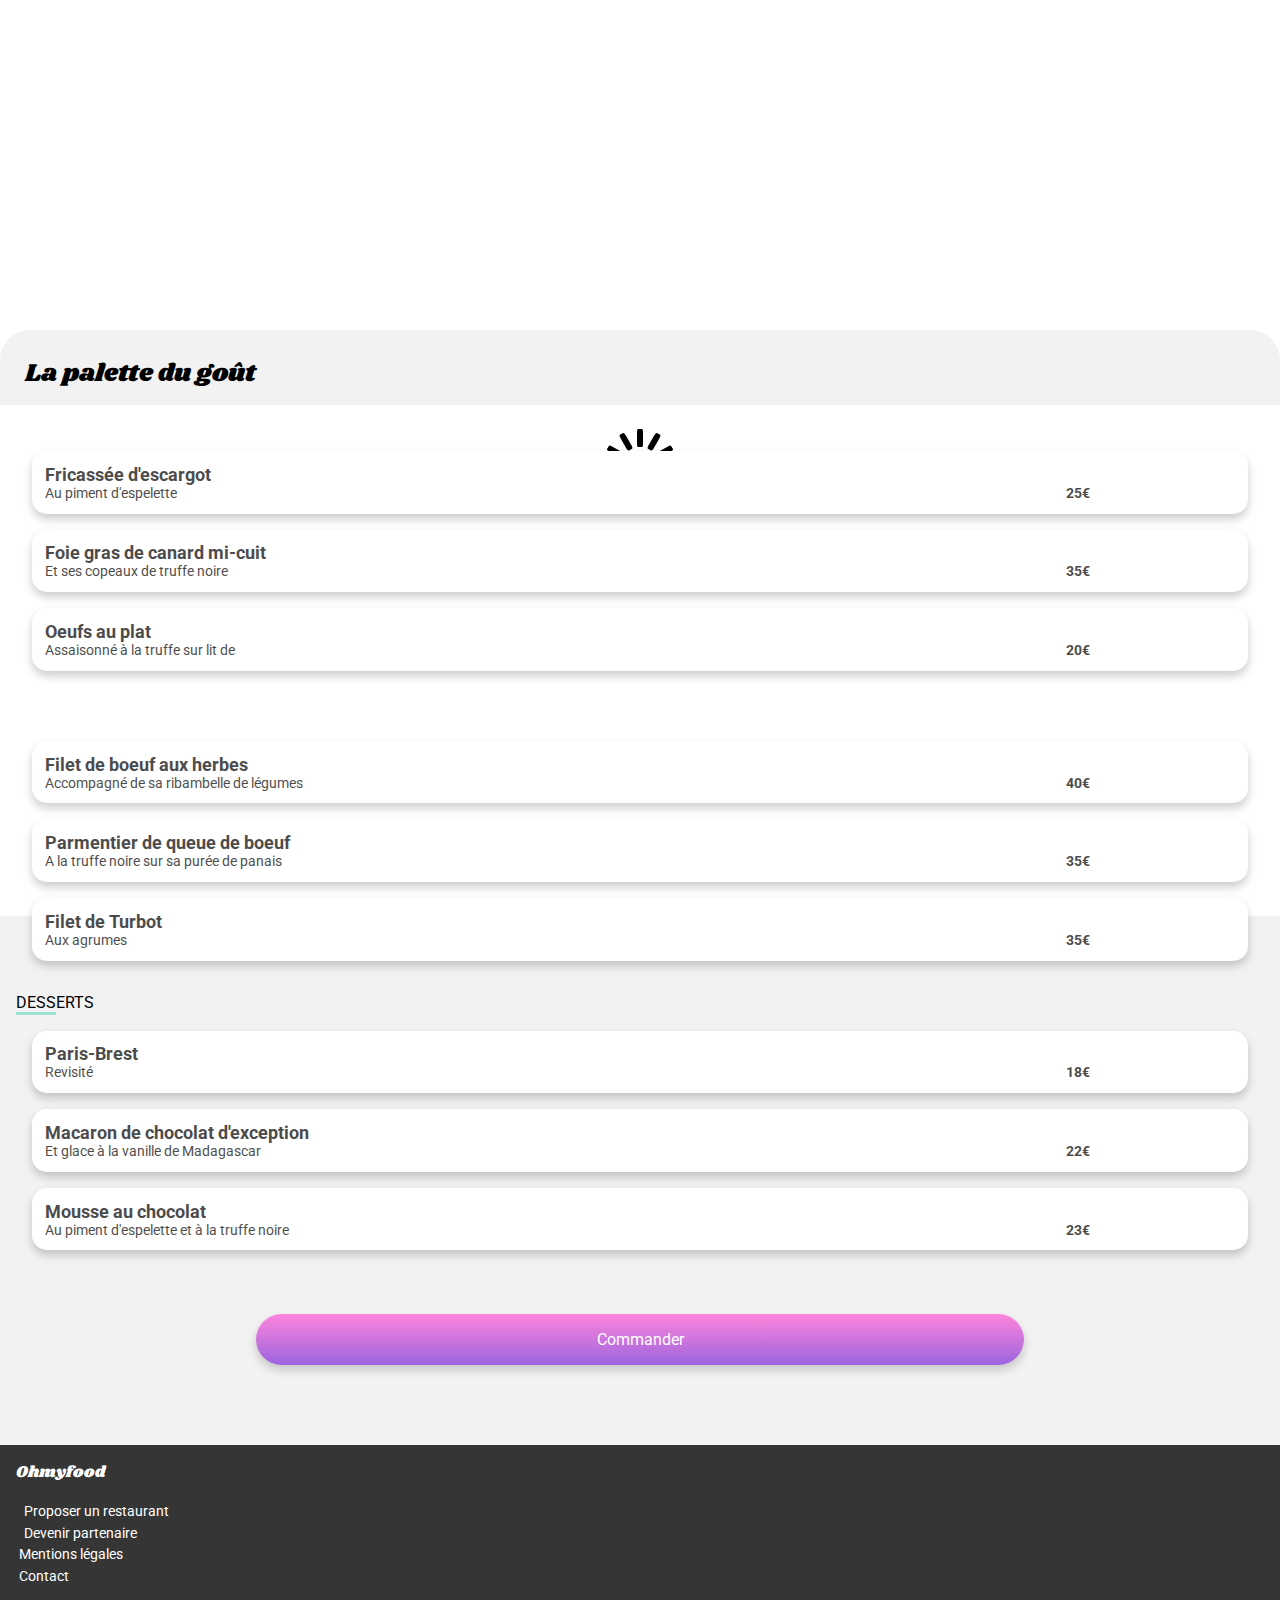
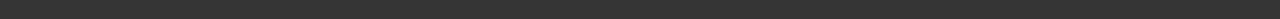
==== public/pages/page_1.html @ a10afa3a "intégration pages" ====
<!doctype html>
<html lang="fr"></html>
  <head> 
      <meta charset="utf-8">
      <title>OpenClasrooms - Projet 3 : Ohmyfood</title>
      <link rel="stylesheet" href="../css/main.css">
      <link rel="stylesheet" href="https://pro.fontawesome.com/releases/v5.10.0/css/all.css" integrity="sha384-AYmEC3Yw5cVb3ZcuHtOA93w35dYTsvhLPVnYs9eStHfGJvOvKxVfELGroGkvsg+p" crossorigin="anonymous"/>
      <meta name="viewport" content="width=device-width, initial-scale=1">
  </head>
  <body>
    <div class="anim">
      <div class="anim__spinner">
          <div></div>
          <div></div>
          <div></div>
          <div></div>
          <div></div>
          <div></div>
          <div></div>
          <div></div>
          <div></div>
          <div></div>
          <div></div>
          <div></div>
      </div>
  </div>
    <main>
        <div class="entete-menu">
          <div class="entete-menu__logopage">
            <a href="../../index.html" alt="Retour"><i class="fas fa-arrow-left"></i></a><img src="../images/logo/ohmyfood.png" alt="Ohmyfood">
          </div>
          <div class="entete-menu__img-restaurant">
            <div class="entete-menu__img-restaurant-img1"></div>
          </div>
        </div>     
        <div class="shrik menu-titre">La palette du goût<i class="far fa-heart"></i></div>
        <div class="menu">
          <div class="entrees">
            <div class="entrees__titre">ENTRÉES</div>
            <div class="entrees__souligne"></div>          
          </div>
          <div class="plats">
            <div class="plats__nom">Fricassée d'escargot</div>
            <div class="plats__description">Au piment d'espelette</div>
            <div class="plats__prix">25€</div>
          </div>
          <div class="plats">
            <div class="plats__nom">Foie gras de canard mi-cuit</div>
            <div class="plats__description">Et ses copeaux de truffe noire</div>
            <div class="plats__prix">35€</div>
          </div>
          <div class="plats">
            <div class="plats__nom">Oeufs au plat</div>
            <div class="plats__description">Assaisonné à la truffe sur lit de</div>
            <div class="plats__prix">20€</div>
          </div>    
          <div class="entrees">
            <div class="entrees__titre">PLATS</div>
            <div class="entrees__souligne"></div>          
          </div>
          <div class="plats">
            <div class="plats__nom">Filet de boeuf aux herbes</div>
            <div class="plats__description">Accompagné de sa ribambelle de légumes</div>
            <div class="plats__prix">40€</div>
          </div>
          <div class="plats">
            <div class="plats__nom">Parmentier de queue de boeuf</div>
            <div class="plats__description">A la truffe noire sur sa purée de panais</div>
            <div class="plats__prix">35€</div>
          </div>
          <div class="plats">
            <div class="plats__nom">Filet de Turbot</div>
            <div class="plats__description">Aux agrumes</div>
            <div class="plats__prix">35€</div>
          </div>
          <div class="entrees">
            <div class="entrees__titre">DESSERTS</div>
            <div class="entrees__souligne"></div>          
          </div>
          <div class="plats">
            <div class="plats__nom">Paris-Brest</div>
            <div class="plats__description">Revisité</div>
            <div class="plats__prix">18€</div>
          </div>
          <div class="plats">
            <div class="plats__nom">Macaron de chocolat d'exception</div>
            <div class="plats__description">Et glace à la vanille de Madagascar</div>
            <div class="plats__prix">22€</div>
          </div>
          <div class="plats">
            <div class="plats__nom">Mousse au chocolat</div>
            <div class="plats__description">Au piment d'espelette et à la truffe noire</div>
            <div class="plats__prix">23€</div>
          </div>
          <div class="menu__commander">
            <div class="btn-violet">
              <div class="btn-violet-caption">Commander</div>
            </div>
          </div>
        </div>       
    </main>
    <div class="footer">                
      <p class="shrik footer__titre">Ohmyfood</p>
      <p class="footer__menu"><i class="fas fa-utensils"></i>Proposer un restaurant</p>
      <p class="footer__menu"><i class="fas fa-hands-helping"></i>Devenir partenaire</p>
      <p class="footer__menu">Mentions légales</p>
      <p class="footer__menu">Contact</p>
    </div>
  </body>
</html>
---- public/css/main.css ----
@import url("https://fonts.googleapis.com/css2?family=Roboto&display=swap");
@import url("https://fonts.googleapis.com/css2?family=Shrikhand&display=swap");
* {
  box-sizing: border-box;
  margin: 0;
  padding: 0;
}

html, body {
  font-family: 'Roboto', sans-serif;
}

.shrik {
  font-family: 'Shrikhand', sans-serif;
}

.anim {
  position: absolute;
  display: flex;
  width: 100%;
  height: 100%;
  align-items: center;
  justify-content: space-evenly;
  background-color: white;
  animation: anim 0.5s 3s both;
}

.anim__spinner {
  color: official;
  display: inline-block;
  position: relative;
  width: 80px;
  height: 80px;
}

.anim__spinner div {
  transform-origin: 40px 40px;
  animation: animspinner 1.2s linear infinite;
}

.anim__spinner div:after {
  content: " ";
  display: block;
  position: absolute;
  top: 3px;
  left: 37px;
  width: 6px;
  height: 18px;
  border-radius: 20%;
  background: #000;
}

.anim__spinner div:nth-child(1) {
  transform: rotate(0deg);
  animation-delay: -1.1s;
}

.anim__spinner div:nth-child(2) {
  transform: rotate(30deg);
  animation-delay: -1s;
}

.anim__spinner div:nth-child(3) {
  transform: rotate(60deg);
  animation-delay: -0.9s;
}

.anim__spinner div:nth-child(4) {
  transform: rotate(90deg);
  animation-delay: -0.8s;
}

.anim__spinner div:nth-child(5) {
  transform: rotate(120deg);
  animation-delay: -0.7s;
}

.anim__spinner div:nth-child(6) {
  transform: rotate(150deg);
  animation-delay: -0.6s;
}

.anim__spinner div:nth-child(7) {
  transform: rotate(180deg);
  animation-delay: -0.5s;
}

.anim__spinner div:nth-child(8) {
  transform: rotate(210deg);
  animation-delay: -0.4s;
}

.anim__spinner div:nth-child(9) {
  transform: rotate(240deg);
  animation-delay: -0.3s;
}

.anim__spinner div:nth-child(10) {
  transform: rotate(270deg);
  animation-delay: -0.2s;
}

.anim__spinner div:nth-child(11) {
  transform: rotate(300deg);
  animation-delay: -0.1s;
}

.anim__spinner div:nth-child(12) {
  transform: rotate(330deg);
  animation-delay: 0s;
}

main {
  animation: main 3s 3s both;
}

@keyframes main {
  0% {
    opacity: 0;
  }
  100% {
    opacity: 1;
  }
}

@keyframes anim {
  0% {
    opacity: 1;
  }
  100% {
    opacity: 0;
    visibility: hidden;
  }
}

@keyframes animspinner {
  0% {
    opacity: 1;
  }
  100% {
    opacity: 0;
    visibility: hidden;
  }
}

.btn-violet {
  box-shadow: 0px 5px 10px 0 rgba(0, 0, 0, 0.2);
  background: linear-gradient(0deg, #9356DC 0%, #FF79DA 100%);
  opacity: 0.9;
  border-radius: 100rem;
  height: 100%;
  width: 60%;
  display: flex;
  align-items: center;
  justify-content: space-evenly;
  padding-top: 1rem;
  padding-bottom: 1rem;
  cursor: pointer;
}

.btn-violet-caption {
  background: transparent;
  color: #fff;
  font-size: 16px;
}

.btn-violet:hover {
  box-shadow: 0px 5px 10px 0 rgba(0, 0, 0, 0.8);
  opacity: 0.4;
  color: #FF79DA;
}

.btn-fonctionnement {
  position: relative;
  box-shadow: 0px 5px 10px 0 rgba(0, 0, 0, 0.2);
  border-radius: 15px;
  height: 100%;
  width: 80%;
  align-items: center;
  justify-content: space-evenly;
  padding-top: 0.5rem;
  padding-bottom: 0.5rem;
  cursor: pointer;
  background: rgba(0, 0, 0, 0.05);
  margin: 0.6em;
}

.btn-fonctionnement-caption {
  background: transparent;
  color: #000;
  font-size: 14px;
  padding: 1em;
  display: grid;
  grid-template-columns: 0% 60%;
  align-items: center;
  justify-content: space-evenly;
  text-align: left;
}

.btn-fonctionnement i {
  font-size: 16PX;
}

.btn-fonctionnement-num {
  position: absolute;
  top: 22px;
  left: -15px;
  margin-top: -2px;
  width: 25px;
  color: #f2eafb;
  background: #9356DC;
  border-radius: 25px;
  font-weight: bold;
  font-size: 10px;
  padding: 5px;
  text-align: center;
}

.btn-fonctionnement:hover {
  color: #FF79DA;
  background: #f2eafb;
}

.btn-fonctionnement:hover i {
  color: #9356DC;
}

.restaurants__vignette {
  box-shadow: 0px 5px 10px 0 rgba(0, 0, 0, 0.2);
  position: relative;
  display: block;
  margin-bottom: 1em;
  border-radius: 10px;
  color: black;
  text-decoration: none;
  width: 90%;
}

.restaurants__vignette img {
  top: -20px;
  width: 100%;
  height: 180px;
  border-radius: 10px 10px 0px 0px;
  object-fit: cover;
}

.restaurants__vignette-description {
  position: relative;
  margin: .5em;
  margin-left: .8em;
  text-align: left;
}

.restaurants__vignette-description i {
  position: absolute;
  top: 20%;
  left: 90%;
  font-size: 18px;
}

.restaurants__vignette-description i:hover {
  transition: transform 450ms, color 300ms 150ms;
  color: #9356DC;
}

.restaurants__vignette-description-nom {
  font-weight: bold;
}

.restaurants__vignette-description-lieu {
  font-size: 14px;
  opacity: 70%;
}

.restaurants__vignette:hover {
  opacity: 0.9;
}

.restaurants__vignette-nouveau-resto {
  position: absolute;
  top: 10px;
  left: 75%;
  font-size: 14px;
  font-weight: bold;
  padding-left: 0.5em;
  padding-right: 0.5em;
  padding-top: 0.2em;
  padding-bottom: 0.2em;
  border-radius: 2px;
  background: #99E2D0;
  color: #278870;
}

.logo, .entete-menu__logopage {
  display: flex;
  align-items: center;
  justify-content: space-evenly;
  margin: 1em;
}

.logo img, .entete-menu__logopage img {
  height: 25px;
}

.entete-menu__logopage {
  align-items: left;
}

.entete-menu__logopage a {
  position: absolute;
  color: black;
  text-decoration: none;
  padding-right: 4em;
  top: 20px;
  left: 50px;
}

.localisation {
  display: flex;
  flex-wrap: wrap;
  align-items: center;
  flex-direction: column;
  height: 100%;
  width: 100%;
  text-align: center;
  padding-bottom: 4em;
  background: rgba(0, 0, 0, 0.05);
}

.localisation__lieu {
  position: relative;
  left: -10px;
  width: 100%;
  color: rgba(0, 0, 0, 0.7);
  background: rgba(0, 0, 0, 0.05);
  border-top: 3px solid rgba(0, 0, 0, 0.05);
  font-size: 14px;
  font-weight: bold;
}

.localisation__lieu i {
  padding: 1em;
}

.localisation__titre {
  width: 60%;
  padding-top: 1em;
  padding-bottom: 0.5em;
  text-align: center;
  font-size: 20px;
  font-weight: bold;
}

.localisation__sous-titre {
  width: 80%;
  padding-bottom: 2em;
  text-align: center;
  color: rgba(0, 0, 0, 0.5);
}

.fonctionnement {
  display: flex;
  flex-wrap: wrap;
  align-items: center;
  flex-direction: column;
  height: 100%;
  width: 100%;
  text-align: center;
  padding-bottom: 3em;
}

.fonctionnement__titre {
  width: 90%;
  padding-top: 2em;
  padding-bottom: 1em;
  text-align: left;
  font-size: 20px;
  font-weight: bold;
}

.restaurants {
  display: flex;
  flex-wrap: wrap;
  align-items: center;
  flex-direction: column;
  height: 100%;
  width: 100%;
  text-align: center;
  padding-bottom: 2em;
  background: rgba(0, 0, 0, 0.05);
}

.restaurants__titre {
  width: 90%;
  padding-top: 2em;
  padding-bottom: 1em;
  text-align: left;
  font-size: 20px;
  font-weight: bold;
}

.footer {
  display: flex;
  flex-wrap: wrap;
  flex-direction: column;
  height: 100%;
  width: 100%;
  padding-bottom: 2em;
  background: #353535;
  color: white;
  padding-left: 1em;
}

.footer__titre {
  width: 90%;
  padding-top: 1em;
  padding-bottom: 1em;
  text-align: left;
  font-size: 16px;
}

.footer__menu {
  font-size: 14px;
  padding: 0.2em;
}

.footer__menu i {
  font-size: 10px;
  margin-right: 0.5em;
  min-width: 13px;
}

.entete-menu {
  display: block;
  height: 100%;
  width: 100%;
  text-align: center;
  background: transparent;
}

.entete-menu__img-restaurant {
  background: transparent;
}

.entete-menu__img-restaurant-img1 {
  height: 340px;
  background-image: url("../images/restaurants/restaurant1.jpg");
  background-repeat: no-repeat;
  background-size: cover;
}

.entete-menu__img-restaurant-img2 {
  height: 340px;
  background-image: url("../images/restaurants/restaurant2.jpg");
  background-repeat: no-repeat;
  background-size: cover;
}

.entete-menu__img-restaurant-img3 {
  height: 340px;
  background-image: url("../images/restaurants/restaurant3.jpg");
  background-repeat: no-repeat;
  background-size: cover;
}

.entete-menu__img-restaurant-img4 {
  height: 340px;
  background-image: url("../images/restaurants/restaurant4.jpg");
  background-repeat: no-repeat;
  background-size: cover;
}

.menu-titre {
  position: absolute;
  display: flex;
  top: 330px;
  align-items: center;
  justify-content: space-between;
  padding-top: 1em;
  padding-bottom: 0.5em;
  padding-left: 1em;
  width: 100%;
  text-align: center;
  border-radius: 30px 30px 0px 0px;
  background: #f2f2f2;
  color: black;
  font-size: 25px;
  text-align: left;
}

.menu-titre i {
  padding-right: 1.5em;
  font-weight: normal;
}

.menu {
  display: flex;
  flex-wrap: wrap;
  align-items: center;
  flex-direction: column;
  height: 100%;
  width: 100%;
  text-align: center;
  background: #f2f2f2;
  padding-bottom: 5em;
}

.menu__commander {
  display: flex;
  flex-wrap: wrap;
  align-items: center;
  flex-direction: column;
  height: 100%;
  width: 100%;
  text-align: center;
  padding-top: 3em;
}

.entrees {
  padding: 1em;
  text-align: left;
  width: 100%;
}

.entrees__souligne {
  height: 3px;
  width: 40px;
  background: #99E2D0;
}

.plats {
  box-shadow: 0px 5px 10px 0 rgba(0, 0, 0, 0.2);
  position: relative;
  display: flex;
  flex-direction: column;
  justify-content: flex-end;
  margin-bottom: 1em;
  border-radius: 15px;
  color: black;
  text-decoration: none;
  width: 95%;
  background: white;
  text-align: left;
  padding: 0.8em;
}

.plats__nom {
  font-weight: bold;
  font-size: 18px;
  opacity: 70%;
}

.plats__description {
  text-align: left;
  font-size: 14px;
  opacity: 70%;
}

.plats__prix {
  position: absolute;
  font-size: 14px;
  opacity: 70%;
  left: 85%;
  font-weight: bold;
}
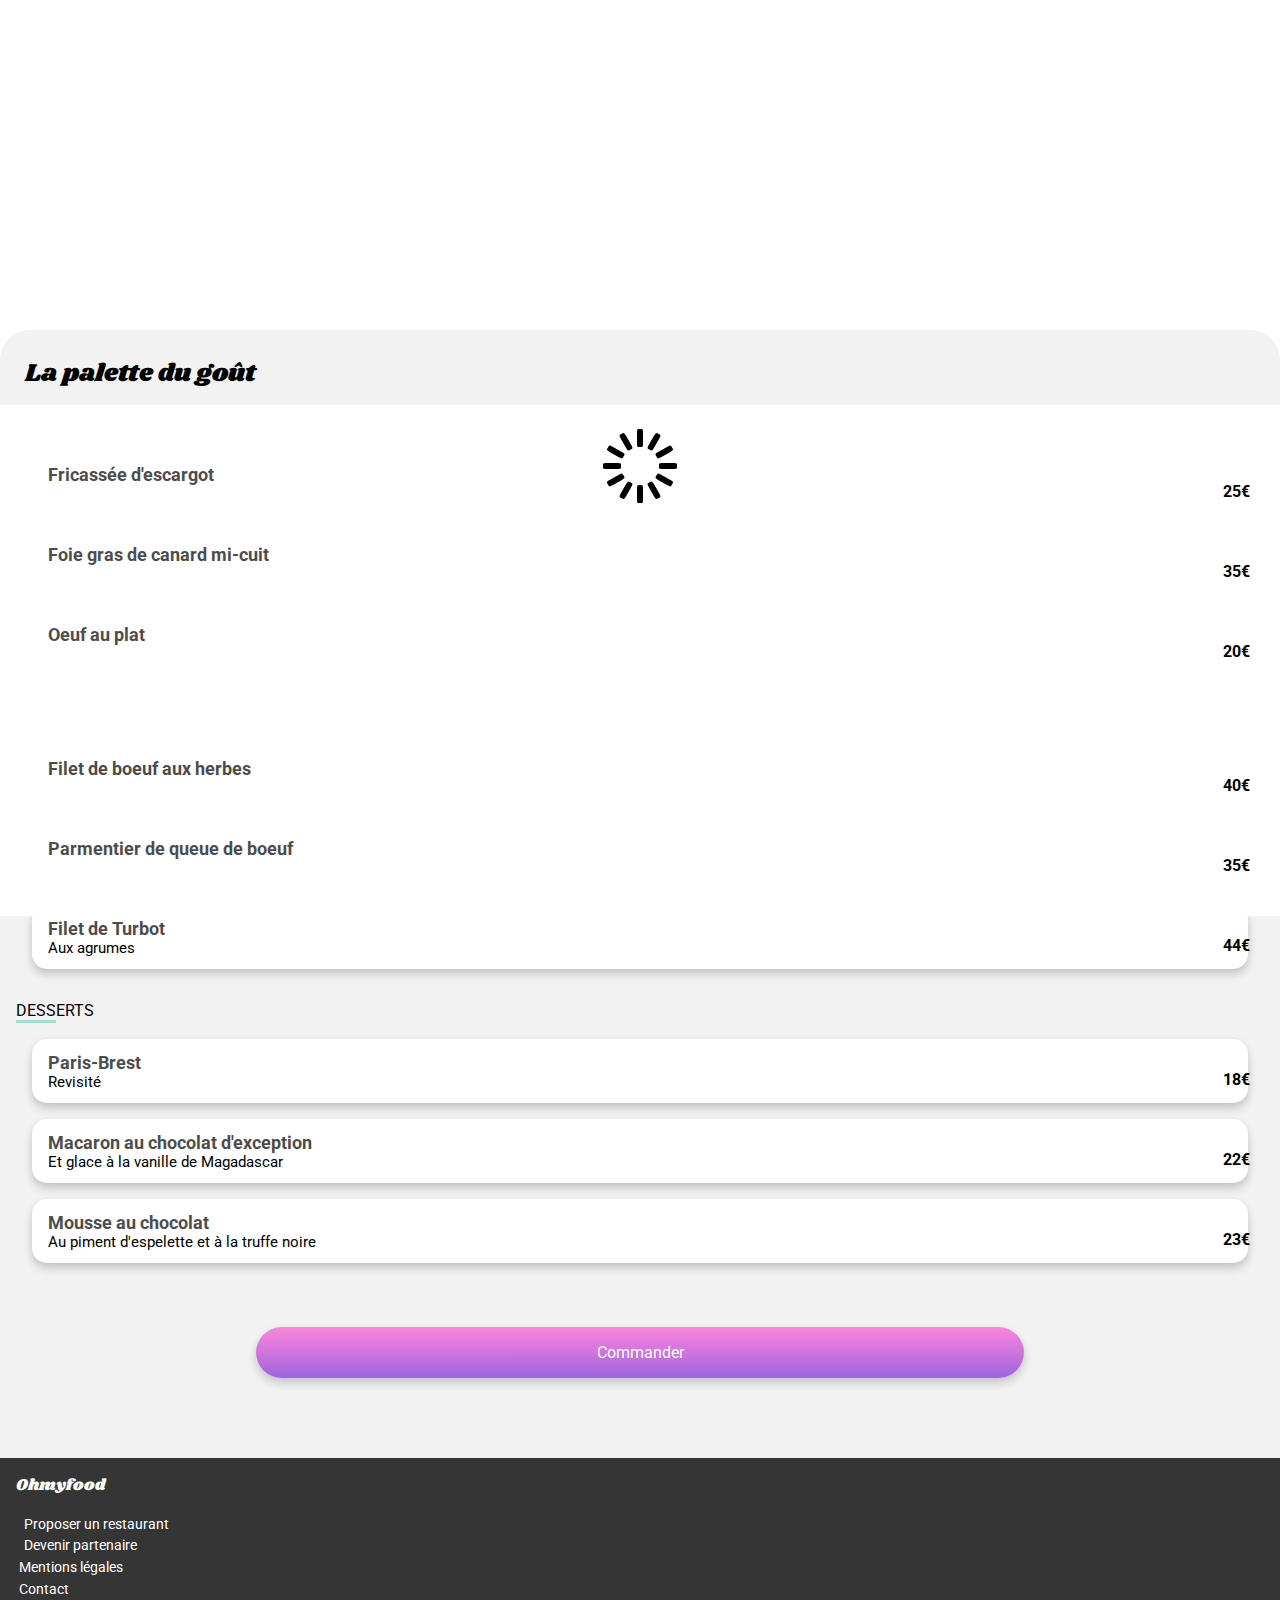
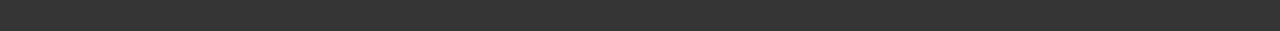
==== commit 1c1b5f0e: "Ajour animation des boutons des menus" ====
--- a/public/pages/page_1.html
+++ b/public/pages/page_1.html
@@ -40,57 +40,84 @@
             <div class="entrees__souligne"></div>          
           </div>
           <div class="plats">
-            <div class="plats__nom">Fricassée d'escargot</div>
-            <div class="plats__description">Au piment d'espelette</div>
+            <div class="plats__menu">
+              <p class="plats__menu__nom">Fricassée d'escargot</p>
+              <p class="plats__menu__description">Au piment d'espelette</p>
+            </div>
             <div class="plats__prix">25€</div>
+            <div class="plats__check"><i class="fa-bg fas fa-check"></i></div>
           </div>
           <div class="plats">
-            <div class="plats__nom">Foie gras de canard mi-cuit</div>
-            <div class="plats__description">Et ses copeaux de truffe noire</div>
+            <div class="plats__menu">
+              <p class="plats__menu__nom">Foie gras de canard mi-cuit</p>
+              <p class="plats__menu__description">Et ses copeaux de truffe noire</p>
+            </div>
             <div class="plats__prix">35€</div>
+            <div class="plats__check"><i class="fa-bg fas fa-check"></i></div>
           </div>
           <div class="plats">
-            <div class="plats__nom">Oeufs au plat</div>
-            <div class="plats__description">Assaisonné à la truffe sur lit de</div>
+            <div class="plats__menu">
+              <p class="plats__menu__nom">Oeuf au plat</p>
+              <p class="plats__menu__description">Assaisonné à la truffe sur lit de caviar</p>
+            </div>
             <div class="plats__prix">20€</div>
-          </div>    
+            <div class="plats__check"><i class="fa-bg fas fa-check"></i></div>
+          </div>  
           <div class="entrees">
             <div class="entrees__titre">PLATS</div>
             <div class="entrees__souligne"></div>          
           </div>
           <div class="plats">
-            <div class="plats__nom">Filet de boeuf aux herbes</div>
-            <div class="plats__description">Accompagné de sa ribambelle de légumes</div>
+            <div class="plats__menu">
+              <p class="plats__menu__nom">Filet de boeuf aux herbes</p>
+              <p class="plats__menu__description">Accompagné de sa ribambelle de légumes</p>
+            </div>
             <div class="plats__prix">40€</div>
+            <div class="plats__check"><i class="fa-bg fas fa-check"></i></div>
           </div>
           <div class="plats">
-            <div class="plats__nom">Parmentier de queue de boeuf</div>
-            <div class="plats__description">A la truffe noire sur sa purée de panais</div>
+            <div class="plats__menu">
+              <p class="plats__menu__nom">Parmentier de queue de boeuf</p>
+              <p class="plats__menu__description">A la truffe noire sur sa purée de panais</p>
+            </div>
             <div class="plats__prix">35€</div>
+            <div class="plats__check"><i class="fa-bg fas fa-check"></i></div>
           </div>
           <div class="plats">
-            <div class="plats__nom">Filet de Turbot</div>
-            <div class="plats__description">Aux agrumes</div>
-            <div class="plats__prix">35€</div>
+            <div class="plats__menu">
+              <p class="plats__menu__nom">Filet de Turbot</p>
+              <p class="plats__menu__description">Aux agrumes</p>
+            </div>
+            <div class="plats__prix">44€</div>
+            <div class="plats__check"><i class="fa-bg fas fa-check"></i></div>
           </div>
           <div class="entrees">
             <div class="entrees__titre">DESSERTS</div>
             <div class="entrees__souligne"></div>          
           </div>
           <div class="plats">
-            <div class="plats__nom">Paris-Brest</div>
-            <div class="plats__description">Revisité</div>
+            <div class="plats__menu">
+              <p class="plats__menu__nom">Paris-Brest</p>
+              <p class="plats__menu__description">Revisité</p>
+            </div>
             <div class="plats__prix">18€</div>
+            <div class="plats__check"><i class="fa-bg fas fa-check"></i></div>
           </div>
           <div class="plats">
-            <div class="plats__nom">Macaron de chocolat d'exception</div>
-            <div class="plats__description">Et glace à la vanille de Madagascar</div>
+            <div class="plats__menu">
+              <p class="plats__menu__nom">Macaron au chocolat d'exception</p>
+              <p class="plats__menu__description">Et glace à la vanille de Magadascar</p>
+            </div>
             <div class="plats__prix">22€</div>
+            <div class="plats__check"><i class="fa-bg fas fa-check"></i></div>
           </div>
           <div class="plats">
-            <div class="plats__nom">Mousse au chocolat</div>
-            <div class="plats__description">Au piment d'espelette et à la truffe noire</div>
+            <div class="plats__menu">
+              <p class="plats__menu__nom">Mousse au chocolat</p>
+              <p class="plats__menu__description">Au piment d'espelette et à la truffe noire</p>
+            </div>
             <div class="plats__prix">23€</div>
+            <div class="plats__check"><i class="fa-bg fas fa-check"></i></div>
           </div>
           <div class="menu__commander">
             <div class="btn-violet">
--- a/public/css/main.css
+++ b/public/css/main.css
@@ -279,7 +279,7 @@
 .restaurants__vignette-nouveau-resto {
   position: absolute;
   top: 10px;
-  left: 75%;
+  right: 2%;
   font-size: 14px;
   font-weight: bold;
   padding-left: 0.5em;
@@ -530,36 +530,106 @@
 
 .plats {
   box-shadow: 0px 5px 10px 0 rgba(0, 0, 0, 0.2);
-  position: relative;
+  border-radius: 15px;
+  display: flex;
+  cursor: pointer;
+  justify-content: space-between;
+  align-items: center;
+  background: white;
+  overflow: hidden;
+  width: 95%;
+  margin-bottom: 1em;
+}
+
+.plats__menu {
   display: flex;
   flex-direction: column;
-  justify-content: flex-end;
-  margin-bottom: 1em;
-  border-radius: 15px;
-  color: black;
-  text-decoration: none;
-  width: 95%;
-  background: white;
-  text-align: left;
-  padding: 0.8em;
-}
-
-.plats__nom {
+  justify-content: space-between;
+  padding-left: 1em;
+  width: 85%;
+  text-align: left;
+}
+
+.plats__menu__nom {
+  overflow: hidden;
+  text-overflow: ellipsis;
   font-weight: bold;
   font-size: 18px;
   opacity: 70%;
 }
 
-.plats__description {
-  text-align: left;
-  font-size: 14px;
-  opacity: 70%;
+.plats__menu__description {
+  font-size: 15px;
+  overflow: hidden;
+  text-overflow: ellipsis;
+  white-space: nowrap;
 }
 
 .plats__prix {
   position: absolute;
-  font-size: 14px;
-  opacity: 70%;
-  left: 85%;
-  font-weight: bold;
-}
+  display: block;
+  right: 30px;
+  text-align: right;
+  padding-top: 1em;
+  margin: 0px;
+  font-weight: bold;
+  flex: 0 0 25px;
+}
+
+.plats__check {
+  display: flex;
+  position: relative;
+  align-items: center;
+  justify-content: center;
+  right: -60px;
+  height: 4em;
+  flex: 0 0 60px;
+  background: #99E2D0;
+}
+
+.plats__check i {
+  color: #99E2D0;
+  font-size: 10px;
+}
+
+.plats:hover .plats__check {
+  transform: translate(-60px, 0);
+  transition: transform 330ms ease-in-out;
+}
+
+.plats:hover .plats__prix {
+  transform: translate(-60px, 0);
+  transition: transform 330ms ease-in-out;
+}
+
+.plats:hover i {
+  transform: rotate(720deg);
+  transition: transform 330ms ease-in-out;
+}
+
+.plats:hover .plats__menu__description {
+  animation-duration: 330ms;
+  animation-fill-mode: forwards;
+  animation-name: resize;
+}
+
+.plats:hover .plats__menu__nom {
+  animation-duration: 330ms;
+  animation-fill-mode: forwards;
+  animation-name: resize;
+}
+
+.fa-bg {
+  padding: 0.4em;
+  border-radius: 25px;
+  background: white;
+}
+
+@keyframes resize {
+  0% {
+    width: 100%;
+  }
+  100% {
+    width: 80%;
+  }
+}
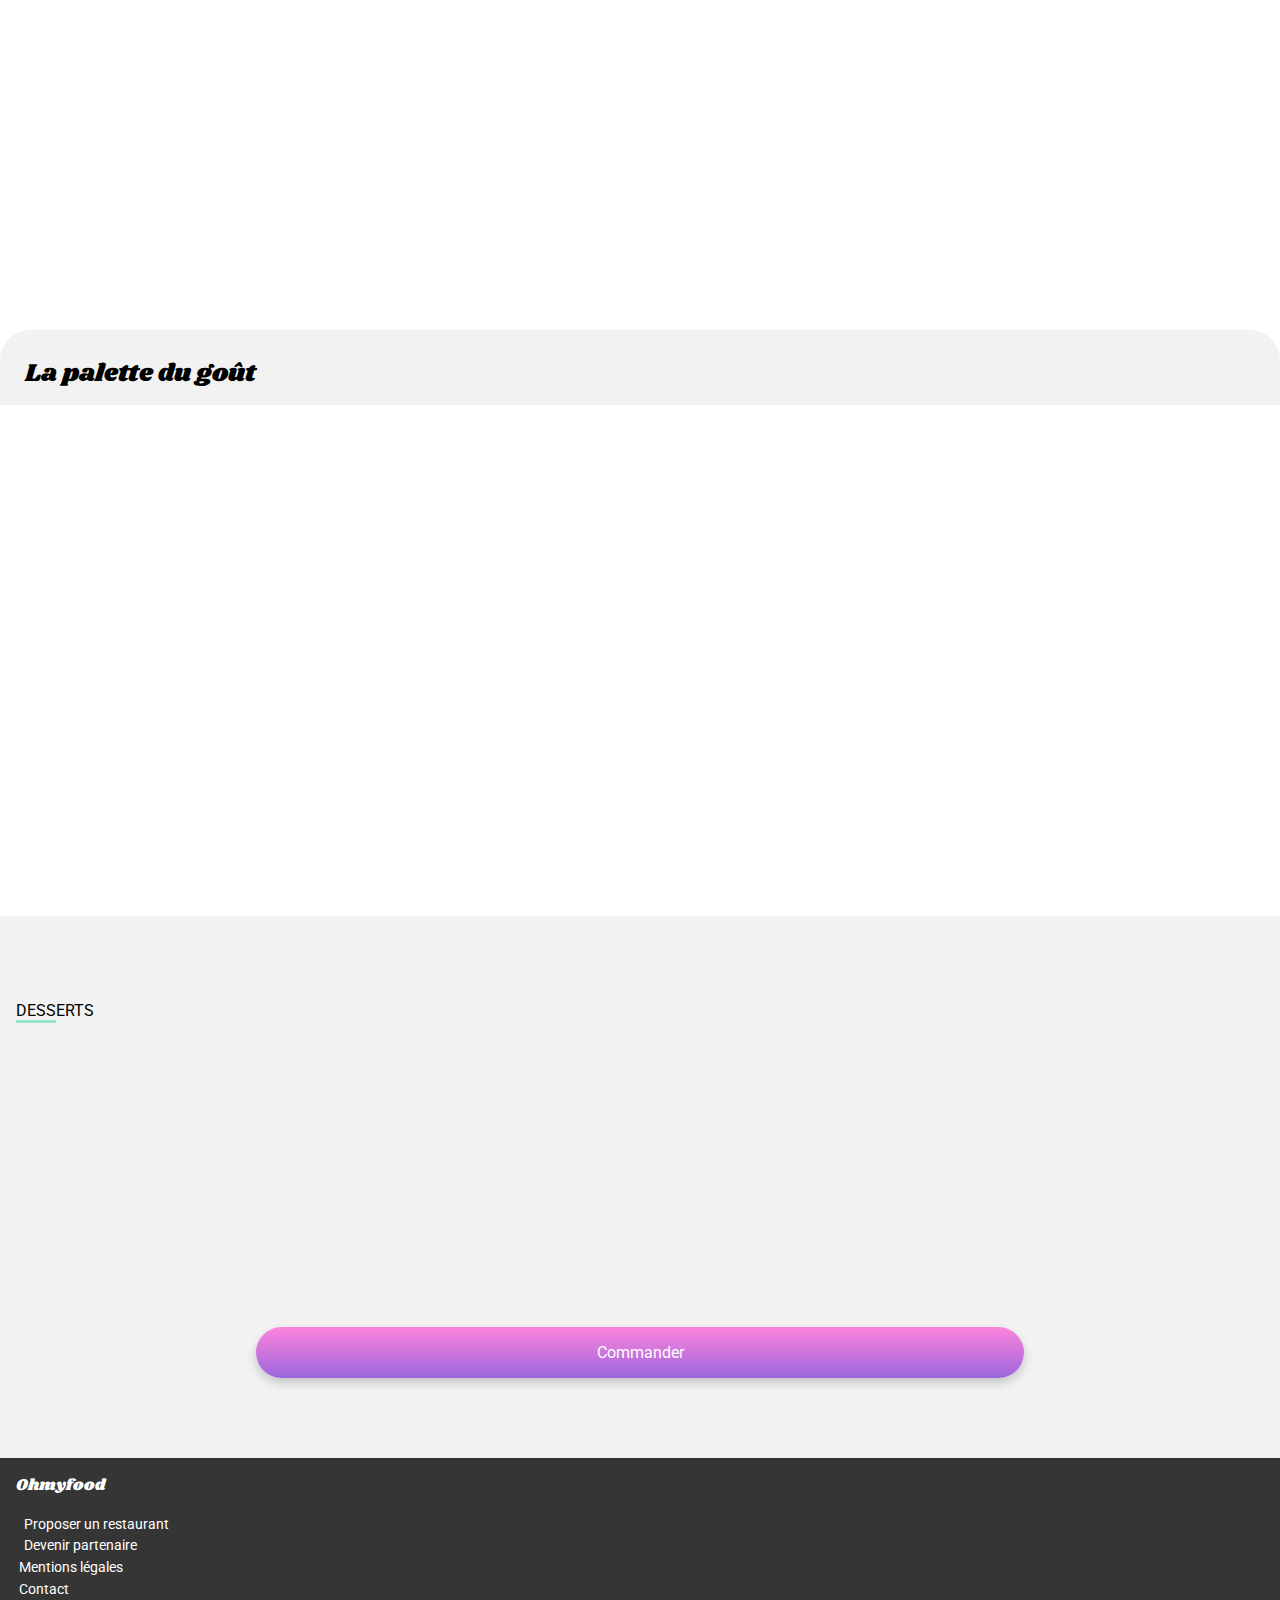
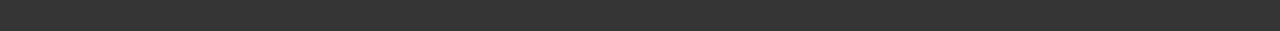
==== commit 5103a691: "V1.0" ====
--- a/public/pages/page_1.html
+++ b/public/pages/page_1.html
@@ -1,5 +1,5 @@
 <!doctype html>
-<html lang="fr"></html>
+<html lang="fr">
   <head> 
       <meta charset="utf-8">
       <title>OpenClasrooms - Projet 3 : Ohmyfood</title>
@@ -9,7 +9,7 @@
   </head>
   <body>
     <div class="anim">
-      <div class="anim__spinner">
+      <div class="anim__spiner">
           <div></div>
           <div></div>
           <div></div>
@@ -27,18 +27,18 @@
     <main>
         <div class="entete-menu">
           <div class="entete-menu__logopage">
-            <a href="../../index.html" alt="Retour"><i class="fas fa-arrow-left"></i></a><img src="../images/logo/ohmyfood.png" alt="Ohmyfood">
+            <a href="../../index.html"><i class="fas fa-arrow-left"></i></a><img src="../images/logo/ohmyfood.png" alt="Ohmyfood">
           </div>
           <div class="entete-menu__img-restaurant">
             <div class="entete-menu__img-restaurant-img1"></div>
           </div>
         </div>     
-        <div class="shrik menu-titre">La palette du goût<i class="far fa-heart"></i></div>
+        <div class="shrik menu-titre">La palette du goût<i class="fas fa-heart"></i></div>
         <div class="menu">
           <div class="entrees">
             <div class="entrees__titre">ENTRÉES</div>
             <div class="entrees__souligne"></div>          
-          </div>
+          </div>          
           <div class="plats">
             <div class="plats__menu">
               <p class="plats__menu__nom">Fricassée d'escargot</p>
--- a/public/css/main.css
+++ b/public/css/main.css
@@ -26,7 +26,6 @@
 }
 
 .anim__spinner {
-  color: official;
   display: inline-block;
   position: relative;
   width: 80px;
@@ -114,6 +113,63 @@
   animation: main 3s 3s both;
 }
 
+.menu .plats {
+  opacity: 0;
+  animation: affiche 1s both;
+}
+
+.menu .plats:nth-child(1) {
+  animation-delay: 3s;
+}
+
+.menu .plats:nth-child(2) {
+  animation-delay: 3.5s;
+}
+
+.menu .plats:nth-child(3) {
+  animation-delay: 4s;
+}
+
+.menu .plats:nth-child(4) {
+  animation-delay: 4.5s;
+}
+
+.menu .plats:nth-child(5) {
+  animation-delay: 5s;
+}
+
+.menu .plats:nth-child(6) {
+  animation-delay: 5.5s;
+}
+
+.menu .plats:nth-child(7) {
+  animation-delay: 6s;
+}
+
+.menu .plats:nth-child(8) {
+  animation-delay: 6.5s;
+}
+
+.menu .plats:nth-child(9) {
+  animation-delay: 7s;
+}
+
+.menu .plats:nth-child(10) {
+  animation-delay: 7.5s;
+}
+
+.menu .plats:nth-child(11) {
+  animation-delay: 8s;
+}
+
+.menu .plats:nth-child(12) {
+  animation-delay: 8.5s;
+}
+
+.menu .plats:nth-child(13) {
+  animation-delay: 9s;
+}
+
 @keyframes main {
   0% {
     opacity: 0;
@@ -140,6 +196,15 @@
   100% {
     opacity: 0;
     visibility: hidden;
+  }
+}
+
+@keyframes affiche {
+  0% {
+    opacity: 0;
+  }
+  100% {
+    opacity: 1;
   }
 }
 
@@ -225,6 +290,20 @@
   color: #9356DC;
 }
 
+.fa-heart {
+  text-shadow: -1px 0 #000, 0 1px #000, 1px 0 #000, 0 -1px #000;
+  color: #f2f2f2;
+}
+
+.fa-heart:hover {
+  text-shadow: unset;
+  background-image: linear-gradient(0deg, #FF79DA 0%, #9356DC 100%);
+  background-size: 100%;
+  background-repeat: repeat;
+  -webkit-background-clip: text;
+  -webkit-text-fill-color: transparent;
+}
+
 .restaurants__vignette {
   box-shadow: 0px 5px 10px 0 rgba(0, 0, 0, 0.2);
   position: relative;
@@ -258,11 +337,6 @@
   font-size: 18px;
 }
 
-.restaurants__vignette-description i:hover {
-  transition: transform 450ms, color 300ms 150ms;
-  color: #9356DC;
-}
-
 .restaurants__vignette-description-nom {
   font-weight: bold;
 }
@@ -302,10 +376,6 @@
   height: 25px;
 }
 
-.entete-menu__logopage {
-  align-items: left;
-}
-
 .entete-menu__logopage a {
   position: absolute;
   color: black;
@@ -331,7 +401,6 @@
   position: relative;
   left: -10px;
   width: 100%;
-  color: rgba(0, 0, 0, 0.7);
   background: rgba(0, 0, 0, 0.05);
   border-top: 3px solid rgba(0, 0, 0, 0.05);
   font-size: 14px;
@@ -490,7 +559,6 @@
 
 .menu-titre i {
   padding-right: 1.5em;
-  font-weight: normal;
 }
 
 .menu {
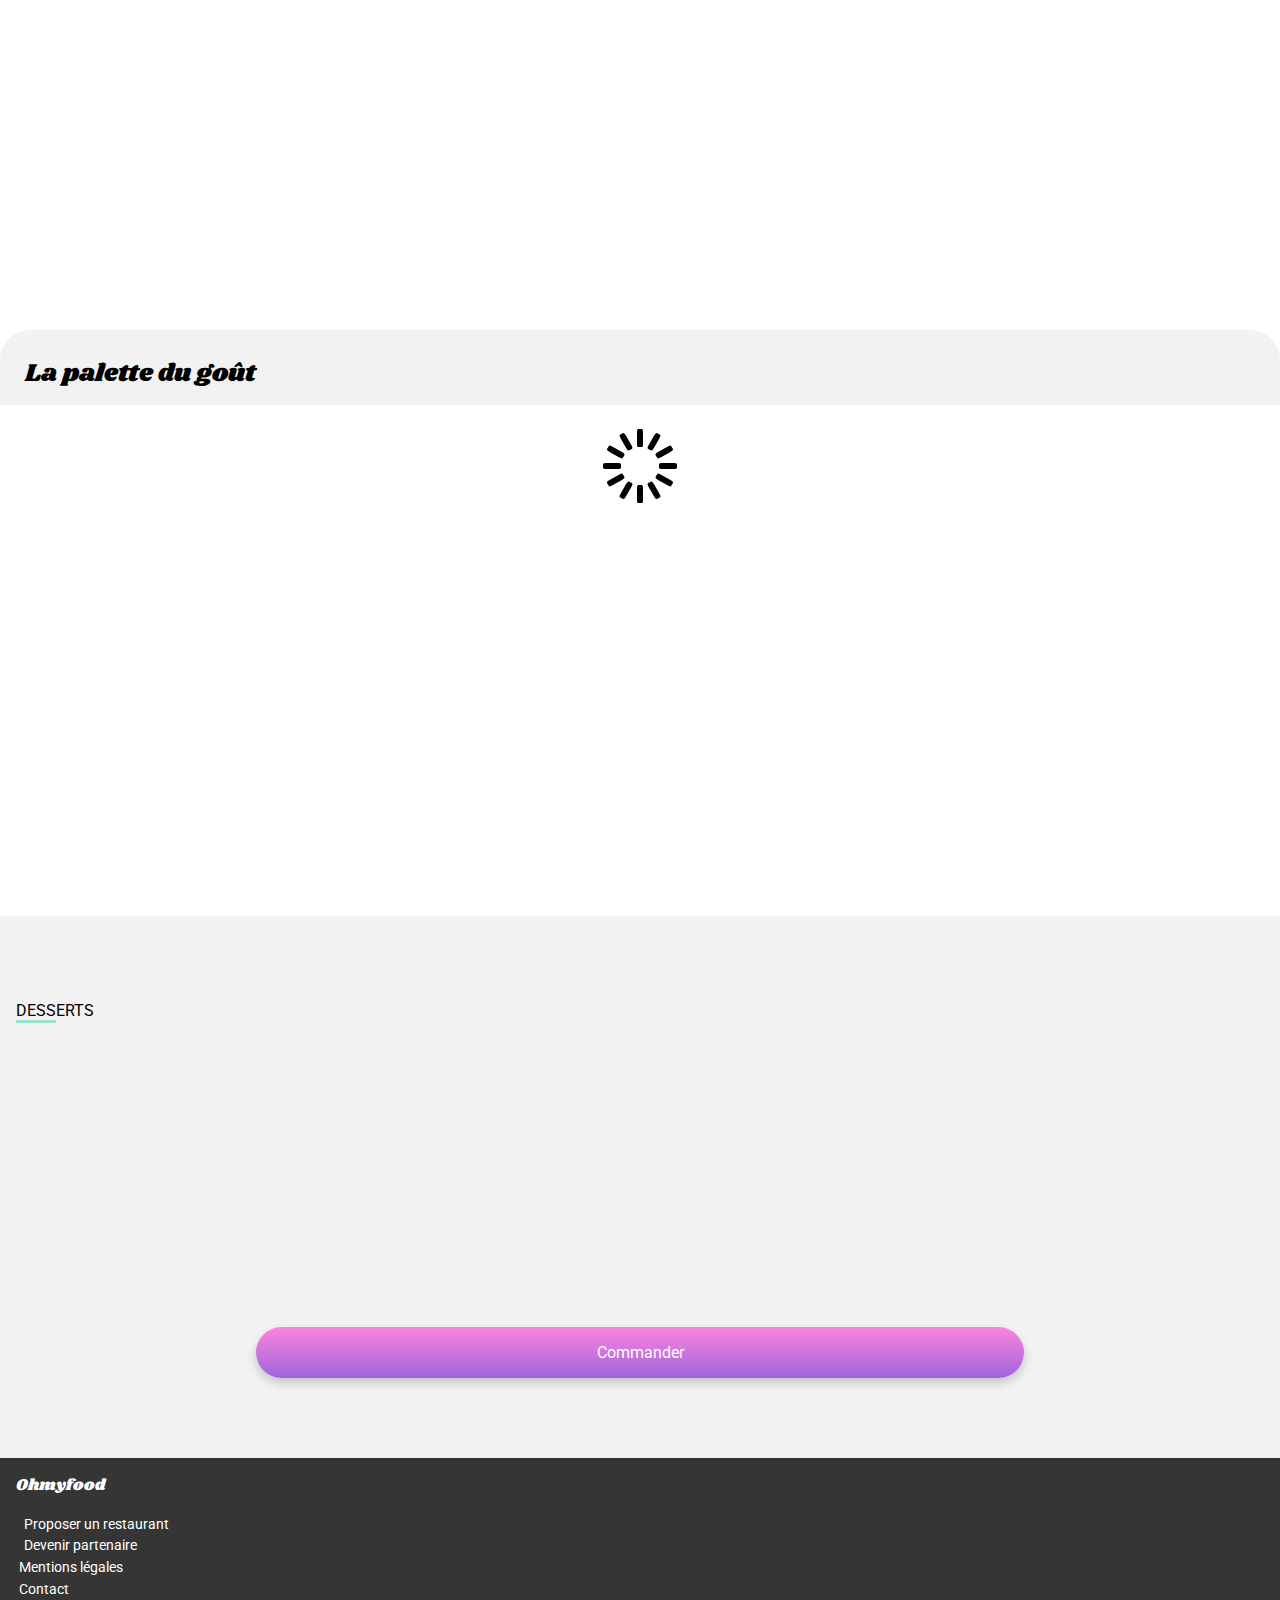
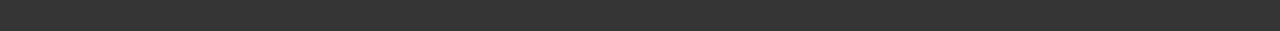
==== commit 04dd119f: "V1.0" ====
--- a/public/pages/page_1.html
+++ b/public/pages/page_1.html
@@ -9,7 +9,7 @@
   </head>
   <body>
     <div class="anim">
-      <div class="anim__spiner">
+      <div class="anim__spinner">
           <div></div>
           <div></div>
           <div></div>
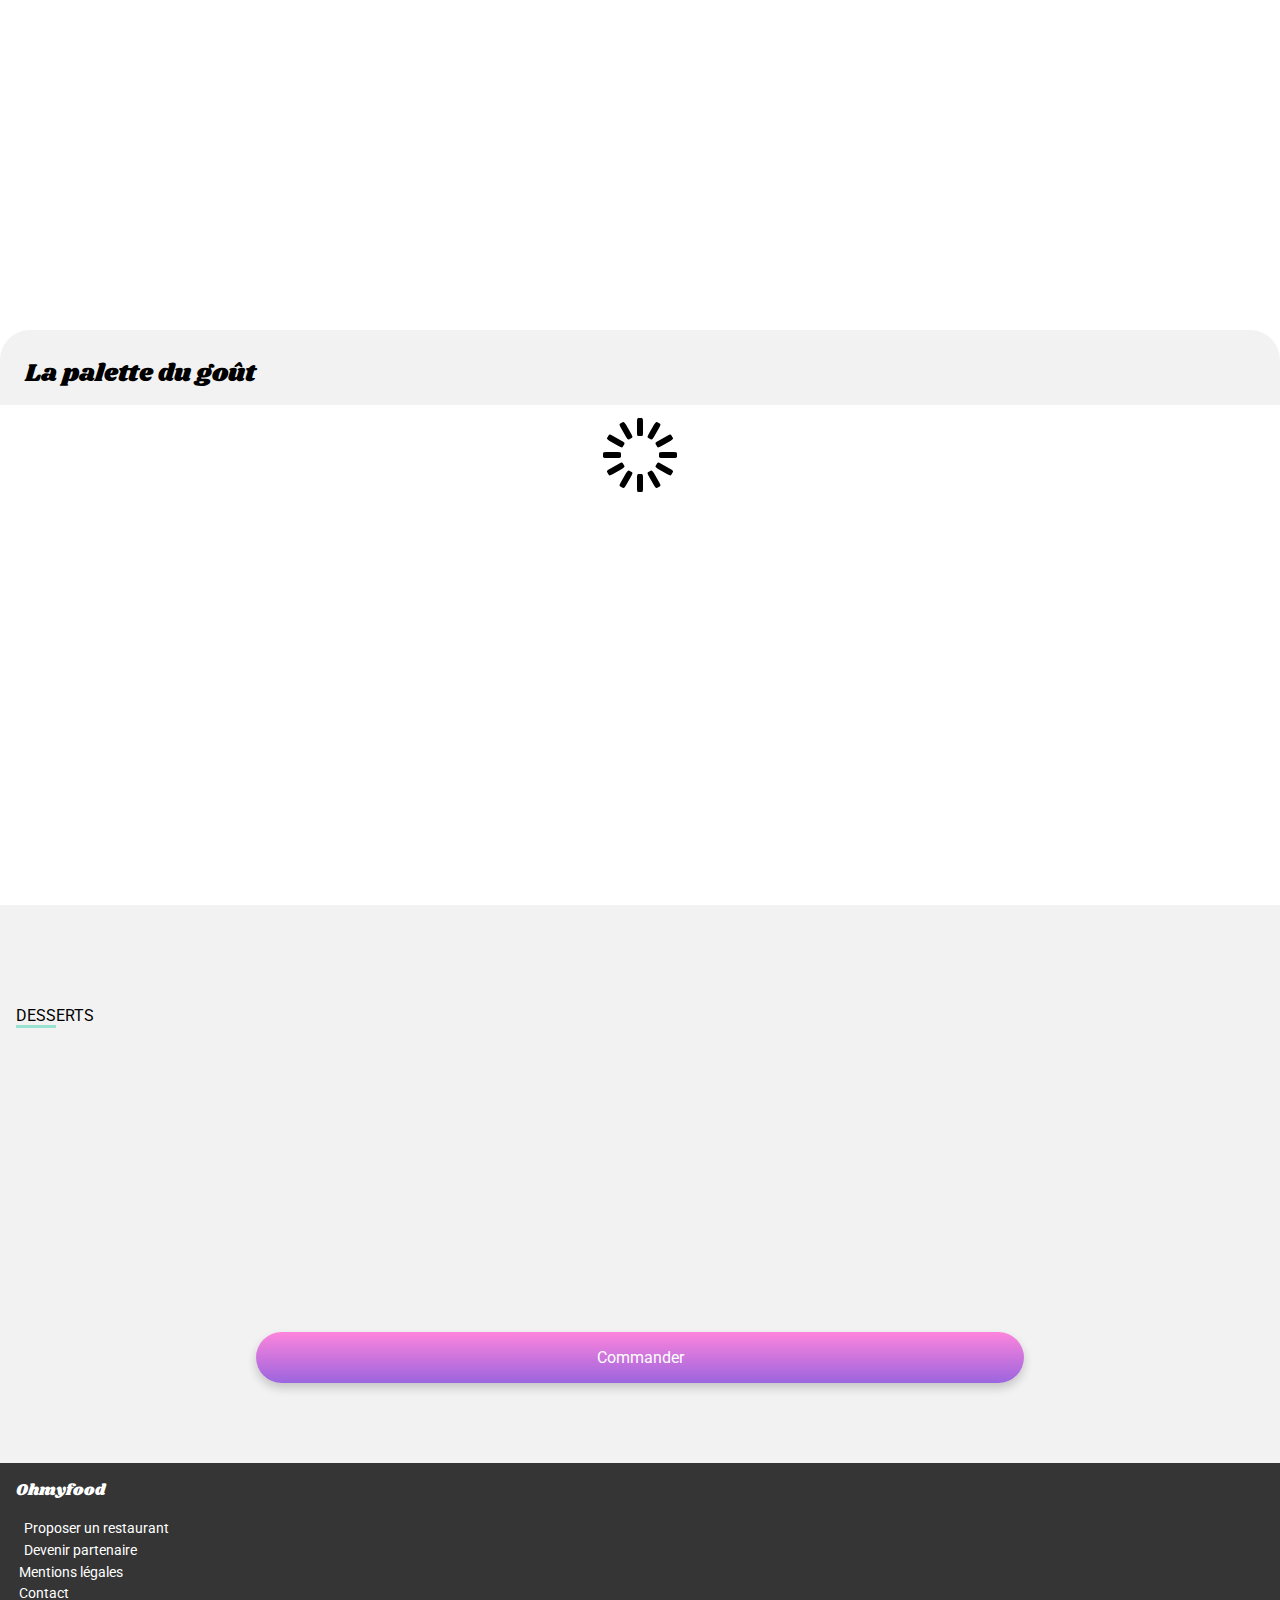
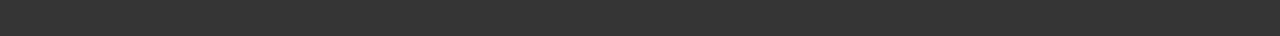
==== commit 5745ffc6: "V1.0" ====
--- a/public/pages/page_1.html
+++ b/public/pages/page_1.html
@@ -27,7 +27,7 @@
     <main>
         <div class="entete-menu">
           <div class="entete-menu__logopage">
-            <a href="../../index.html"><i class="fas fa-arrow-left"></i></a><img src="../images/logo/ohmyfood.png" alt="Ohmyfood">
+            <a href="../../index.html"><i class="fas fa-arrow-left"></i></a><div class="shrik logo">ohmyfood</div> 
           </div>
           <div class="entete-menu__img-restaurant">
             <div class="entete-menu__img-restaurant-img1"></div>
--- a/public/css/main.css
+++ b/public/css/main.css
@@ -369,11 +369,9 @@
   display: flex;
   align-items: center;
   justify-content: space-evenly;
-  margin: 1em;
-}
-
-.logo img, .entete-menu__logopage img {
-  height: 25px;
+  margin-top: 0.2em;
+  margin-bottom: 0.2em;
+  font-size: 27px;
 }
 
 .entete-menu__logopage a {
@@ -381,8 +379,10 @@
   color: black;
   text-decoration: none;
   padding-right: 4em;
-  top: 20px;
-  left: 50px;
+  font-size: 18px;
+  font-weight: unset;
+  top: auto;
+  left: 1em;
 }
 
 .localisation {
@@ -636,7 +636,7 @@
 .plats__prix {
   position: absolute;
   display: block;
-  right: 30px;
+  right: 5%;
   text-align: right;
   padding-top: 1em;
   margin: 0px;
